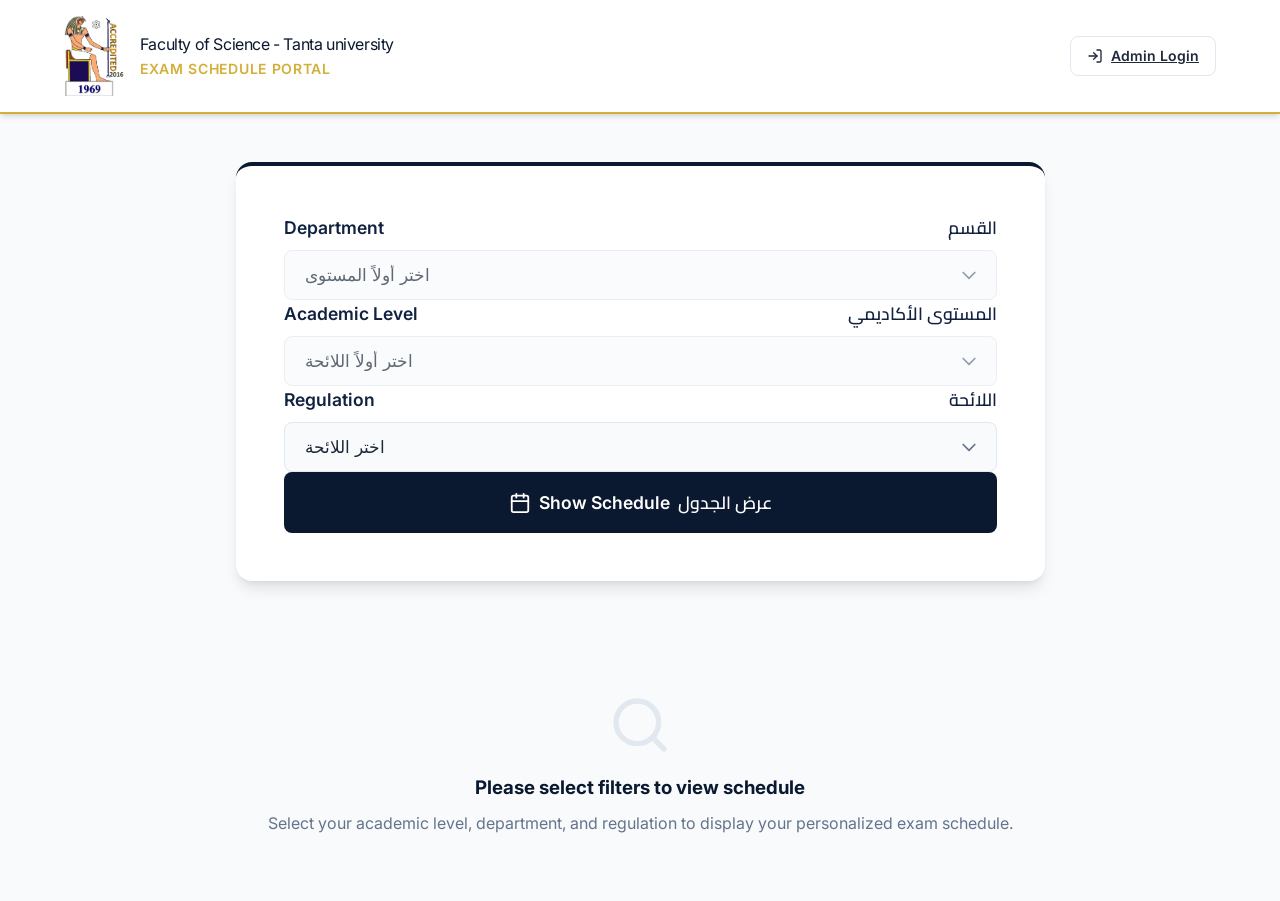
==== index.html @ 2a8deb70 "upload project" ====
<!DOCTYPE html>
<html lang="en">
<head>
    <meta charset="UTF-8">
    <meta name="viewport" content="width=device-width, initial-scale=1.0">
    <title>Faculty of Science - Exam Schedule System</title>
    
    <!-- SEO Meta Tags -->
    <meta name="description" content="Official Exam Schedule Portal for the Faculty of Science Tanta university. View and download your academic exam schedules easily.">
    <meta name="keywords" content="Exam Schedule, Faculty of Science, University Exams,Tanta University,  Student Portal, جدول الامتحانات, كلية العلوم , جامعة طنطا">
    <meta name="author" content="Faculty of Science">
    <meta name="robots" content="index, follow">
    
    <!-- Open Graph / Facebook / WhatsApp -->
    <meta property="og:type" content="website">
    <meta property="og:title" content="Faculty of Science - Exam Schedule System">
    <meta property="og:description" content="Official Exam Schedule Portal for the Faculty of Science. View and download your academic exam schedules easily.">
    <meta property="og:image" content="assets/logo.png">
    
    <!-- Twitter -->
    <meta name="twitter:card" content="summary_large_image">
    <meta name="twitter:title" content="Faculty of Science - Exam Schedule System">
    <meta name="twitter:description" content="Official Exam Schedule Portal for the Faculty of Science. View and download your academic exam schedules easily.">
    <meta name="twitter:image" content="assets/logo.png">

    <link rel="icon" type="image/png" href="assets/logo.png">
    <link href="css/bootstrap.min.css" rel="stylesheet">
    <link rel="stylesheet" href="css/style.css">
</head>
<body>
    <div class="page-wrapper">
        <!-- Header -->
        <header class="site-header">
            <div class="container header-content">
                <a href="index.html" class="brand">
                    <img src="assets/logo.png" alt="Faculty of Science Official Logo" class="brand-logo" onerror="this.src='data:image/svg+xml,%3Csvg xmlns=\'http://www.w3.org/2000/svg\' width=\'60\' height=\'60\' viewBox=\'0 0 24 24\' fill=\'none\' stroke=\'%230A192F\' stroke-width=\'2\' stroke-linecap=\'round\' stroke-linejoin=\'round\'%3E%3Cpath d=\'M22 10v6M2 10l10-5 10 5-10 5z\'/%3E%3Cpath d=\'M6 12v5c3 3 9 3 12 0v-5\'/%3E%3C/svg%3E'">
                    <div class="brand-text">
                        <h1 class="brand-title" style="font-size: inherit; margin: 0; font-weight: inherit;">Faculty of Science - Tanta university</h1>
                        <span class="brand-subtitle">Exam Schedule Portal</span>
                    </div>
                </a>
                <a href="login.html" class="btn btn-outline d-flex align-items-center gap-2" style="padding: 0.5rem 1rem; font-size: 0.875rem;">
                    <svg xmlns="http://www.w3.org/2000/svg" width="16" height="16" viewBox="0 0 24 24" fill="none" stroke="currentColor" stroke-width="2" stroke-linecap="round" stroke-linejoin="round"><path d="M15 3h4a2 2 0 0 1 2 2v14a2 2 0 0 1-2 2h-4"></path><polyline points="10 17 15 12 10 7"></polyline><line x1="15" y1="12" x2="3" y2="12"></line></svg>
                    Admin Login
                </a>
            </div>
        </header>

        <!-- Main Content -->
        <main class="container">
            <!-- Filter Section -->
            <section class="filter-section">
                <div class="row g-4 align-items-end mb-4">
                    <!-- Department -->
                    <div class="col-12 col-md-4">
                        <label class="form-label w-100 d-flex justify-content-between mb-2" for="department" style="font-weight: 600; color: var(--secondary-blue);">
                            <span>Department</span>
                            <span class="arabic" dir="rtl">القسم</span>
                        </label>
                        <select id="department" class="form-select custom-select" disabled>
                            <option value=""> اختر أولاً المستوى</option>
                        </select>
                    </div>

                    <!-- Academic Level -->
                    <div class="col-12 col-md-4">
                        <label class="form-label w-100 d-flex justify-content-between mb-2" for="academic-level" style="font-weight: 600; color: var(--secondary-blue);">
                            <span>Academic Level</span>
                            <span class="arabic" dir="rtl">المستوى الأكاديمي</span>
                        </label>
                        <select id="academic-level" class="form-select custom-select" disabled>
                            <option value=""> اختر أولاً اللائحة </option>
                        </select>
                    </div>

                    <!-- Regulation -->
                    <div class="col-12 col-md-4">
                        <label class="form-label w-100 d-flex justify-content-between mb-2" for="regulation" style="font-weight: 600; color: var(--secondary-blue);">
                            <span>Regulation</span>
                            <span class="arabic" dir="rtl">اللائحة</span>
                        </label>
                        <select id="regulation" class="form-select custom-select">
                            <option value="">اختر اللائحة</option>
                            <option value="قديمة"> اللائحة القديمة (المعدلة)</option>
                            <option value="جديدة"> اللائحة الجديدة 2023</option>
                            <option value="برامج"> البرامج الخاصة</option>
                            <option value="معادلة"> معادلة الكيمياء</option>
                            <option value="متطلب"> متطلب التخرج</option>
                        </select>
                    </div>
                </div>
                    
                <!-- Submit Button -->
                <div class="row">
                    <div class="col-12 col-md-6 col-lg-4 mx-auto">
                        <button id="show-schedule-btn" class="btn btn-primary w-100 d-flex align-items-center justify-content-center gap-2" style="padding: 0.875rem 1rem; font-size: 1.1rem;">
                            <svg xmlns="http://www.w3.org/2000/svg" width="22" height="22" viewBox="0 0 24 24" fill="none" stroke="currentColor" stroke-width="2" stroke-linecap="round" stroke-linejoin="round"><rect x="3" y="4" width="18" height="18" rx="2" ry="2"></rect><line x1="16" y1="2" x2="16" y2="6"></line><line x1="8" y1="2" x2="8" y2="6"></line><line x1="3" y1="10" x2="21" y2="10"></line></svg>
                            Show Schedule
                            <span class="arabic ms-2 ps-2 border-start border-light" dir="rtl" style="font-size: 1.1rem;">عرض الجدول</span>
                        </button>
                    </div>
                </div>
            </section>

            <!-- Loader -->
            <div id="loader" class="loader"></div>

            <!-- Empty State -->
            <div id="empty-state" class="empty-state">
                <svg xmlns="http://www.w3.org/2000/svg" width="24" height="24" viewBox="0 0 24 24" fill="none" stroke="currentColor" stroke-width="2" stroke-linecap="round" stroke-linejoin="round"><circle cx="11" cy="11" r="8"></circle><line x1="21" y1="21" x2="16.65" y2="16.65"></line></svg>
                <h3>Please select filters to view schedule</h3>
                <p>Select your academic level, department, and regulation to display your personalized exam schedule.</p>
            </div>

            <!-- Schedule Table -->
            <div id="schedule-container" class="schedule-container" style="display: none;">
                <div class="table-wrapper">
                    <table id="schedule-table">
                        <thead>
                            <tr>
                                <th>Subject Name</th>
                                <th>Date</th>
                                <th>Day</th>
                                <th>Time</th>
                            </tr>
                        </thead>
                        <tbody id="schedule-body">
                            <!-- Rows injected by JS -->
                        </tbody>
                    </table>
                </div>
            </div>
        </main>
    </div>

    <script src="js/bootstrap.bundle.min.js"></script>
    <script src="js/api.js"></script>
    <script src="js/student.js"></script>
</body>
</html>
---- css/style.css ----
@import url('https://fonts.googleapis.com/css2?family=Inter:wght@300;400;500;600;700&display=swap');
@import url('https://fonts.googleapis.com/css2?family=Cairo:wght@400;600;700&display=swap'); /* For Arabic */

:root {
  /* Color Palette */
  --primary-blue: #0A192F;
  --secondary-blue: #112240;
  --light-blue: #233554;
  --accent-gold: #D4AF37;
  --accent-gold-hover: #F1C40F;
  --bg-color: #F8FAFC;
  --surface-white: #FFFFFF;
  --text-main: #1E293B;
  --text-muted: #64748B;
  --border-color: #E2E8F0;
  --danger: #EF4444;
  --success: #10B981;
  
  /* Typography */
  --font-en: 'Inter', sans-serif;
  --font-ar: 'Cairo', sans-serif;
  
  /* Shadows & Transitions */
  --shadow-sm: 0 1px 2px 0 rgb(0 0 0 / 0.05);
  --shadow-md: 0 4px 6px -1px rgb(0 0 0 / 0.1), 0 2px 4px -2px rgb(0 0 0 / 0.1);
  --shadow-lg: 0 10px 15px -3px rgb(0 0 0 / 0.1), 0 4px 6px -4px rgb(0 0 0 / 0.1);
  --transition-fast: 0.15s ease-in-out;
  --transition-normal: 0.3s ease-in-out;
}

* {
  margin: 0;
  padding: 0;
  box-sizing: border-box;
}

body {
  font-family: var(--font-en);
  background-color: var(--bg-color);
  color: var(--text-main);
  line-height: 1.6;
  -webkit-font-smoothing: antialiased;
}

/* Arabic Typography Support */
[lang="ar"], .arabic {
  font-family: var(--font-ar);
}

/* --- Layout & Containers --- */
.container {
  max-width: 1200px;
  margin: 0 auto;
  padding: 0 1.5rem;
}

.page-wrapper {
  display: flex;
  min-height: 100vh;
  flex-direction: column;
}

/* --- Header & Branding --- */
.site-header {
  background-color: var(--surface-white);
  box-shadow: var(--shadow-md);
  padding: 1rem 0;
  position: sticky;
  top: 0;
  z-index: 100;
  border-bottom: 2px solid var(--accent-gold);
}

.header-content {
  display: flex;
  align-items: center;
  justify-content: space-between;
}

.brand {
  display: flex;
  align-items: center;
  gap: 1rem;
  text-decoration: none;
}

.brand-logo {
  height: 60px;
  width: auto;
}

@media (min-width: 768px) {
  .brand-logo {
    height: 80px;
  }
}

.brand-text {
  display: flex;
  flex-direction: column;
}

.brand-title {
  color: var(--primary-blue);
  font-weight: 700;
  font-size: 1.25rem;
  letter-spacing: -0.025em;
}

.brand-subtitle {
  color: var(--accent-gold);
  font-size: 0.875rem;
  font-weight: 600;
  text-transform: uppercase;
  letter-spacing: 0.05em;
}

/* --- Filters Section --- */
.filter-section {
  background: var(--surface-white);
  border-radius: 1rem;
  padding: 1.5rem;
  margin: 1.5rem 0;
  box-shadow: var(--shadow-lg);
  border-top: 4px solid var(--primary-blue);
  animation: slideDown 0.5s ease-out;
}

@media (min-width: 768px) {
  .filter-section {
    padding: 3rem;
    margin: 3rem 0;
  }
}



.form-label {
  font-weight: 600;
  color: var(--secondary-blue);
  font-size: 1.1rem;
  display: flex;
  justify-content: space-between;
  flex-wrap: wrap;
  gap: 0.5rem 1rem;
  margin-bottom: 0.5rem;
}

.form-select, .form-input {
  width: 100%;
  padding: 0.875rem 1.25rem;
  border: 1px solid var(--border-color);
  border-radius: 0.5rem;
  font-size: 1.05rem;
  font-family: inherit;
  color: var(--text-main);
  background-color: var(--bg-color);
  transition: border-color var(--transition-fast), box-shadow var(--transition-fast);
}

.form-select {
  appearance: none;
  background-image: url("data:image/svg+xml,%3Csvg xmlns='http://www.w3.org/2000/svg' fill='none' viewBox='0 0 24 24' stroke='%2364748B'%3E%3Cpath stroke-linecap='round' stroke-linejoin='round' stroke-width='2' d='M19 9l-7 7-7-7'%3E%3C/path%3E%3C/svg%3E");
  background-repeat: no-repeat;
  background-position: right 1rem center;
  background-size: 1.2em;
}

/* Fix for date picker icon on Windows/Chrome */
input[type="date"].form-input {
  position: relative;
}
input[type="date"].form-input::-webkit-calendar-picker-indicator {
  cursor: pointer;
  opacity: 0.6;
  transition: opacity 0.2s;
}
input[type="date"].form-input::-webkit-calendar-picker-indicator:hover {
  opacity: 1;
}

.form-select:focus, .form-input:focus {
  outline: none;
  border-color: var(--primary-blue);
  box-shadow: 0 0 0 3px rgba(10, 25, 47, 0.1);
}

.btn {
  display: inline-flex;
  align-items: center;
  justify-content: center;
  gap: 0.5rem;
  padding: 0.875rem 1.75rem;
  font-size: 1.05rem;
  font-weight: 600;
  border-radius: 0.5rem;
  border: none;
  cursor: pointer;
  transition: all var(--transition-normal);
  font-family: inherit;
}

.btn-primary {
  background-color: var(--primary-blue);
  color: white;
  width: 100%;
}

.btn-primary:hover {
  background-color: var(--secondary-blue);
  transform: translateY(-2px);
  box-shadow: 0 4px 12px rgba(10, 25, 47, 0.2);
}

.btn-accent {
  background-color: var(--accent-gold);
  color: var(--primary-blue);
}

.btn-accent:hover {
  background-color: var(--accent-gold-hover);
  transform: translateY(-2px);
  box-shadow: 0 4px 12px rgba(212, 175, 55, 0.3);
}

.btn-outline {
  background-color: transparent;
  border: 1px solid var(--border-color);
  color: var(--text-main);
}

.btn-outline:hover {
  border-color: var(--primary-blue);
  color: var(--primary-blue);
  background-color: rgba(10, 25, 47, 0.05);
}

.btn-danger {
  background-color: rgba(239, 68, 68, 0.1);
  color: var(--danger);
}

.btn-danger:hover {
  background-color: var(--danger);
  color: white;
}

/* --- Schedule Table --- */
.schedule-container {
  background: var(--surface-white);
  border-radius: 1rem;
  box-shadow: var(--shadow-md);
  overflow: hidden;
  margin-bottom: 3rem;
  opacity: 0;
  transform: translateY(20px);
  transition: opacity 0.5s ease-out, transform 0.5s ease-out;
}

.schedule-container.visible {
  opacity: 1;
  transform: translateY(0);
}

.table-wrapper {
  overflow-x: auto;
}

table {
  width: 100%;
  border-collapse: collapse;
  text-align: left;
}

th {
  background-color: var(--primary-blue);
  color: white;
  font-weight: 600;
  padding: 1.25rem 1.5rem;
  position: sticky;
  top: 0;
  z-index: 10;
  white-space: nowrap;
}

td {
  padding: 1.25rem 1.5rem;
  border-bottom: 1px solid var(--border-color);
  color: var(--text-main);
}

tr {
  transition: background-color var(--transition-fast);
}

tbody tr:hover {
  background-color: rgba(212, 175, 55, 0.05);
}

.subject-name {
  font-weight: 600;
  color: var(--primary-blue);
}

.time-badge {
  background-color: rgba(10, 25, 47, 0.1);
  color: var(--primary-blue);
  padding: 0.25rem 0.75rem;
  border-radius: 9999px;
  font-size: 0.875rem;
  font-weight: 500;
  display: inline-block;
}

.hall-badge {
  background-color: rgba(212, 175, 55, 0.15);
  color: #927519;
  padding: 0.25rem 0.75rem;
  border-radius: 0.25rem;
  font-size: 0.875rem;
  font-weight: 600;
}

/* --- States --- */
.empty-state {
  display: flex;
  flex-direction: column;
  align-items: center;
  justify-content: center;
  padding: 4rem 2rem;
  text-align: center;
  color: var(--text-muted);
}

.empty-state svg {
  width: 64px;
  height: 64px;
  margin-bottom: 1rem;
  color: var(--border-color);
}

.empty-state h3 {
  color: var(--primary-blue);
  margin-bottom: 0.5rem;
}

.loader {
  display: none;
  border: 3px solid rgba(10, 25, 47, 0.1);
  border-radius: 50%;
  border-top: 3px solid var(--accent-gold);
  width: 40px;
  height: 40px;
  animation: spin 1s linear infinite;
  margin: 4rem auto;
}

@keyframes spin {
  0% { transform: rotate(0deg); }
  100% { transform: rotate(360deg); }
}

@keyframes slideDown {
  from { opacity: 0; transform: translateY(-20px); }
  to { opacity: 1; transform: translateY(0); }
}

/* --- Mobile Table (Stacked Cards) --- */
@media (max-width: 768px) {
  table, thead, tbody, th, td, tr {
    display: block;
  }
  
  thead tr {
    position: absolute;
    top: -9999px;
    left: -9999px;
  }
  
  tr {
    border: 1px solid var(--border-color);
    border-radius: 0.5rem;
    margin: 1rem;
    padding: 0.5rem;
    background: var(--surface-white);
    box-shadow: var(--shadow-sm);
  }
  
  td {
    border: none;
    border-bottom: 1px solid var(--bg-color);
    position: relative;
    padding-left: 40%;
    text-align: right;
  }
  
  td:before {
    position: absolute;
    top: 1.25rem;
    left: 1rem;
    width: 35%;
    padding-right: 10px;
    white-space: nowrap;
    text-align: left;
    font-weight: 600;
    color: var(--text-muted);
    content: attr(data-label);
  }
  
  .subject-name, .time-badge, .hall-badge {
    display: inline-block;
  }
}

/* --- Admin Layout --- */
.admin-layout {
  display: flex;
  min-height: 100vh;
  background-color: var(--bg-color);
}

.admin-sidebar {
  width: 280px;
  background-color: var(--primary-blue);
  color: white;
  display: flex;
  flex-direction: column;
  box-shadow: var(--shadow-lg);
  z-index: 20;
  transition: transform var(--transition-normal);
}

.admin-sidebar .brand-title {
  color: white;
}

.admin-sidebar-header {
  padding: 1.5rem;
  border-bottom: 1px solid rgba(255, 255, 255, 0.1);
}

.admin-nav {
  flex: 1;
  padding: 1.5rem 0;
}

.nav-item {
  display: flex;
  align-items: center;
  gap: 1rem;
  padding: 1rem 1.5rem;
  color: rgba(255, 255, 255, 0.7);
  text-decoration: none;
  font-weight: 500;
  transition: all var(--transition-fast);
}

.nav-item:hover, .nav-item.active {
  background-color: rgba(255, 255, 255, 0.1);
  color: white;
  border-left: 4px solid var(--accent-gold);
}

.nav-item svg {
  width: 20px;
  height: 20px;
}

.admin-main {
  flex: 1;
  display: flex;
  flex-direction: column;
  overflow: hidden;
}

.admin-header {
  background-color: var(--surface-white);
  padding: 1rem 2rem;
  display: flex;
  align-items: center;
  justify-content: space-between;
  box-shadow: var(--shadow-sm);
  z-index: 10;
}

.admin-content {
  padding: 2rem;
  overflow-y: auto;
  flex: 1;
}

.card {
  background: var(--surface-white);
  border-radius: 1rem;
  box-shadow: var(--shadow-md);
  padding: 1.5rem;
  margin-bottom: 2rem;
}

.card-header {
  display: flex;
  justify-content: space-between;
  align-items: center;
  margin-bottom: 1.5rem;
  padding-bottom: 1rem;
  border-bottom: 1px solid var(--border-color);
}

.card-title {
  color: var(--primary-blue);
  font-size: 1.25rem;
}

.admin-table-actions {
  display: flex;
  gap: 1rem;
  align-items: center;
}

.search-box {
  position: relative;
}

.search-box svg {
  position: absolute;
  left: 1rem;
  top: 50%;
  transform: translateY(-50%);
  color: var(--text-muted);
}

.search-box input {
  padding-left: 2.5rem;
}

.action-btns {
  display: flex;
  gap: 0.5rem;
}

.icon-btn {
  background: none;
  border: none;
  cursor: pointer;
  padding: 0.5rem;
  border-radius: 0.25rem;
  color: var(--text-muted);
  transition: all var(--transition-fast);
}

.icon-btn:hover {
  background-color: var(--bg-color);
  color: var(--primary-blue);
}

.icon-btn.delete:hover {
  color: var(--danger);
  background-color: rgba(239, 68, 68, 0.1);
}

/* Modals */
.modal-overlay {
  position: fixed;
  top: 0;
  left: 0;
  right: 0;
  bottom: 0;
  background-color: rgba(10, 25, 47, 0.5);
  display: flex;
  align-items: center;
  justify-content: center;
  z-index: 1000;
  visibility: hidden;
  opacity: 0;
  transition: opacity var(--transition-normal), visibility 0s linear 0.3s;
  backdrop-filter: blur(4px);
}

.modal-overlay.active {
  visibility: visible;
  opacity: 1;
  transition: opacity var(--transition-normal), visibility 0s linear 0s;
}

.modal-content {
  background: var(--surface-white);
  border-radius: 1rem;
  width: 100%;
  max-width: 500px;
  box-shadow: var(--shadow-lg);
  transform: translateY(20px);
  transition: transform var(--transition-normal);
  overflow: hidden;
}

.modal-overlay.active .modal-content {
  transform: translateY(0);
}

.modal-header {
  padding: 1.5rem;
  border-bottom: 1px solid var(--border-color);
  display: flex;
  justify-content: space-between;
  align-items: center;
  background-color: var(--primary-blue);
  color: white;
}

.modal-header h3 {
  margin: 0;
}

.modal-close {
  background: none;
  border: none;
  color: rgba(255,255,255,0.7);
  cursor: pointer;
  transition: color var(--transition-fast);
}

.modal-close:hover {
  color: white;
}

.modal-body {
  padding: 1.5rem;
}

.modal-footer {
  padding: 1.5rem;
  border-top: 1px solid var(--border-color);
  display: flex;
  justify-content: flex-end;
  gap: 1rem;
  background-color: var(--bg-color);
}

/* File Upload */
.upload-area {
  border: 2px dashed var(--border-color);
  border-radius: 0.5rem;
  padding: 3rem 2rem;
  text-align: center;
  cursor: pointer;
  transition: all var(--transition-fast);
  background-color: var(--bg-color);
}

.upload-area:hover, .upload-area.dragover {
  border-color: var(--primary-blue);
  background-color: rgba(10, 25, 47, 0.02);
}

.upload-icon {
  color: var(--accent-gold);
  margin-bottom: 1rem;
}

.upload-text {
  color: var(--text-main);
  font-weight: 500;
  margin-bottom: 0.5rem;
}

.upload-hint {
  color: var(--text-muted);
  font-size: 0.875rem;
}

/* Toast Notifications */
.toast-container {
  position: fixed;
  bottom: 2rem;
  right: 2rem;
  z-index: 1100;
  display: flex;
  flex-direction: column;
  gap: 1rem;
}

.toast {
  background: var(--surface-white);
  border-left: 4px solid var(--success);
  box-shadow: var(--shadow-lg);
  padding: 1rem 1.5rem;
  border-radius: 0.5rem;
  display: flex;
  align-items: center;
  gap: 1rem;
  transform: translateX(120%);
  transition: transform 0.3s cubic-bezier(0.68, -0.55, 0.265, 1.55);
}

.toast.show {
  transform: translateX(0);
}

.toast.error {
  border-left-color: var(--danger);
}

/* Mobile Sidebar Toggle */
.menu-toggle {
  display: none;
  background: none;
  border: none;
  color: var(--primary-blue);
  cursor: pointer;
}

@media (max-width: 1024px) {
  .admin-sidebar {
    position: fixed;
    height: 100vh;
    transform: translateX(-100%);
  }
  
  .admin-sidebar.open {
    transform: translateX(0);
  }
  
  .menu-toggle {
    display: block;
  }
}
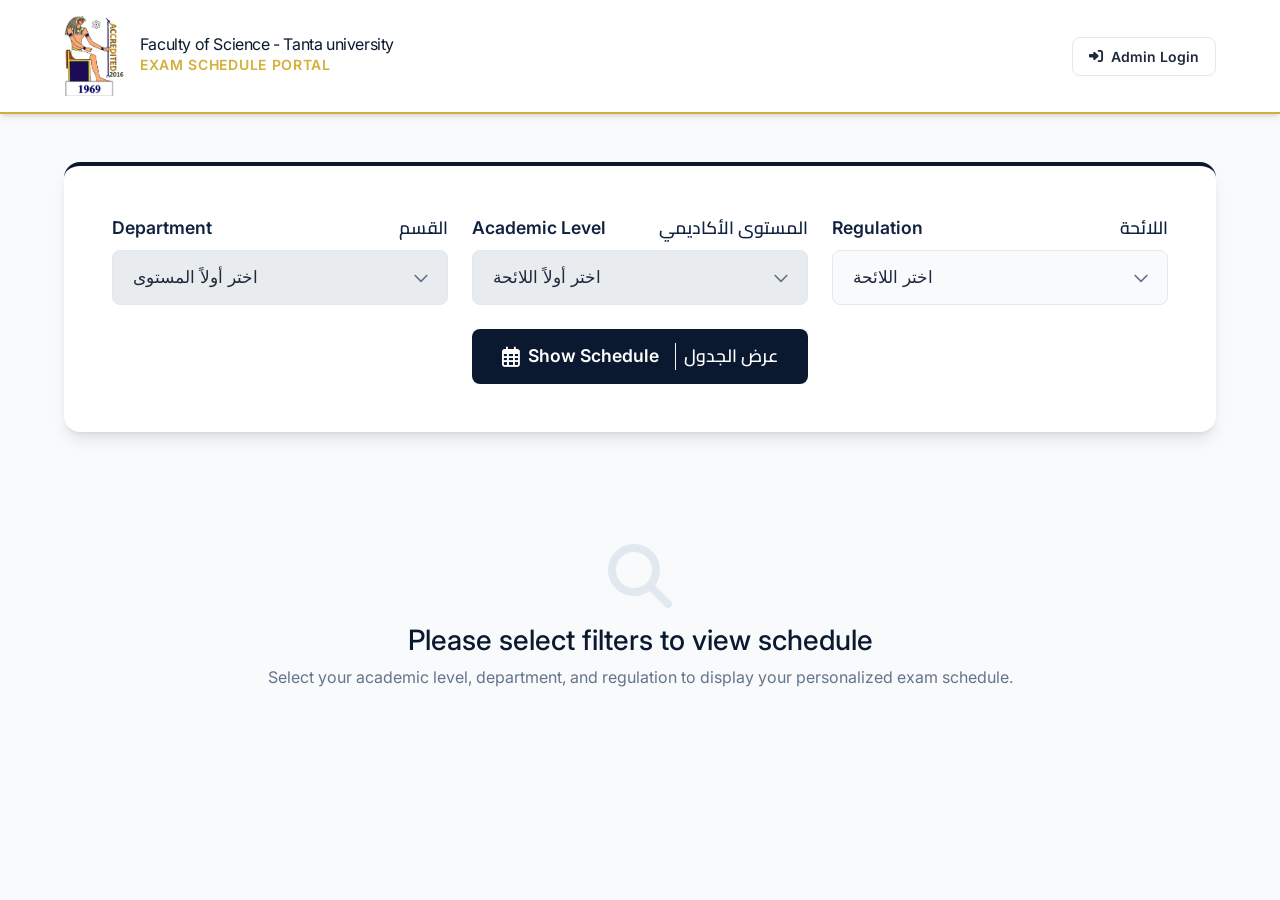
==== commit 7bdee53e: "add icons" ====
--- a/index.html
+++ b/index.html
@@ -25,6 +25,7 @@
 
     <link rel="icon" type="image/png" href="assets/logo.png">
     <link href="css/bootstrap.min.css" rel="stylesheet">
+    <link rel="stylesheet" href="https://cdnjs.cloudflare.com/ajax/libs/font-awesome/6.5.1/css/all.min.css">
     <link rel="stylesheet" href="css/style.css">
 </head>
 <body>
@@ -40,7 +41,7 @@
                     </div>
                 </a>
                 <a href="login.html" class="btn btn-outline d-flex align-items-center gap-2" style="padding: 0.5rem 1rem; font-size: 0.875rem;">
-                    <svg xmlns="http://www.w3.org/2000/svg" width="16" height="16" viewBox="0 0 24 24" fill="none" stroke="currentColor" stroke-width="2" stroke-linecap="round" stroke-linejoin="round"><path d="M15 3h4a2 2 0 0 1 2 2v14a2 2 0 0 1-2 2h-4"></path><polyline points="10 17 15 12 10 7"></polyline><line x1="15" y1="12" x2="3" y2="12"></line></svg>
+                    <i class="fa-solid fa-right-to-bracket"></i>
                     Admin Login
                 </a>
             </div>
@@ -51,8 +52,8 @@
             <!-- Filter Section -->
             <section class="filter-section">
                 <div class="row g-4 align-items-end mb-4">
-                    <!-- Department -->
-                    <div class="col-12 col-md-4">
+                    <!-- Department — 3rd on mobile, 1st on desktop -->
+                    <div class="col-12 col-md-4 order-3 order-md-1">
                         <label class="form-label w-100 d-flex justify-content-between mb-2" for="department" style="font-weight: 600; color: var(--secondary-blue);">
                             <span>Department</span>
                             <span class="arabic" dir="rtl">القسم</span>
@@ -62,8 +63,8 @@
                         </select>
                     </div>
 
-                    <!-- Academic Level -->
-                    <div class="col-12 col-md-4">
+                    <!-- Academic Level — 2nd on mobile, 2nd on desktop -->
+                    <div class="col-12 col-md-4 order-2 order-md-2">
                         <label class="form-label w-100 d-flex justify-content-between mb-2" for="academic-level" style="font-weight: 600; color: var(--secondary-blue);">
                             <span>Academic Level</span>
                             <span class="arabic" dir="rtl">المستوى الأكاديمي</span>
@@ -73,8 +74,8 @@
                         </select>
                     </div>
 
-                    <!-- Regulation -->
-                    <div class="col-12 col-md-4">
+                    <!-- Regulation — 1st on mobile, 3rd on desktop -->
+                    <div class="col-12 col-md-4 order-1 order-md-3">
                         <label class="form-label w-100 d-flex justify-content-between mb-2" for="regulation" style="font-weight: 600; color: var(--secondary-blue);">
                             <span>Regulation</span>
                             <span class="arabic" dir="rtl">اللائحة</span>
@@ -94,7 +95,7 @@
                 <div class="row">
                     <div class="col-12 col-md-6 col-lg-4 mx-auto">
                         <button id="show-schedule-btn" class="btn btn-primary w-100 d-flex align-items-center justify-content-center gap-2" style="padding: 0.875rem 1rem; font-size: 1.1rem;">
-                            <svg xmlns="http://www.w3.org/2000/svg" width="22" height="22" viewBox="0 0 24 24" fill="none" stroke="currentColor" stroke-width="2" stroke-linecap="round" stroke-linejoin="round"><rect x="3" y="4" width="18" height="18" rx="2" ry="2"></rect><line x1="16" y1="2" x2="16" y2="6"></line><line x1="8" y1="2" x2="8" y2="6"></line><line x1="3" y1="10" x2="21" y2="10"></line></svg>
+                            <i class="fa-regular fa-calendar-days" style="font-size: 1.25rem;"></i>
                             Show Schedule
                             <span class="arabic ms-2 ps-2 border-start border-light" dir="rtl" style="font-size: 1.1rem;">عرض الجدول</span>
                         </button>
@@ -107,7 +108,7 @@
 
             <!-- Empty State -->
             <div id="empty-state" class="empty-state">
-                <svg xmlns="http://www.w3.org/2000/svg" width="24" height="24" viewBox="0 0 24 24" fill="none" stroke="currentColor" stroke-width="2" stroke-linecap="round" stroke-linejoin="round"><circle cx="11" cy="11" r="8"></circle><line x1="21" y1="21" x2="16.65" y2="16.65"></line></svg>
+                <i class="fa-solid fa-magnifying-glass mb-3" style="font-size: 4rem; color: var(--border-color);"></i>
                 <h3>Please select filters to view schedule</h3>
                 <p>Select your academic level, department, and regulation to display your personalized exam schedule.</p>
             </div>
--- a/css/style.css
+++ b/css/style.css
@@ -16,7 +16,6 @@
   --danger: #EF4444;
   --success: #10B981;
   
-  /* Typography */
   --font-en: 'Inter', sans-serif;
   --font-ar: 'Cairo', sans-serif;
   
@@ -69,6 +68,13 @@
   top: 0;
   z-index: 100;
   border-bottom: 2px solid var(--accent-gold);
+}
+
+/* On mobile: header scrolls with page (not sticky) */
+@media (max-width: 767px) {
+  .site-header {
+    position: static;
+  }
 }
 
 .header-content {
